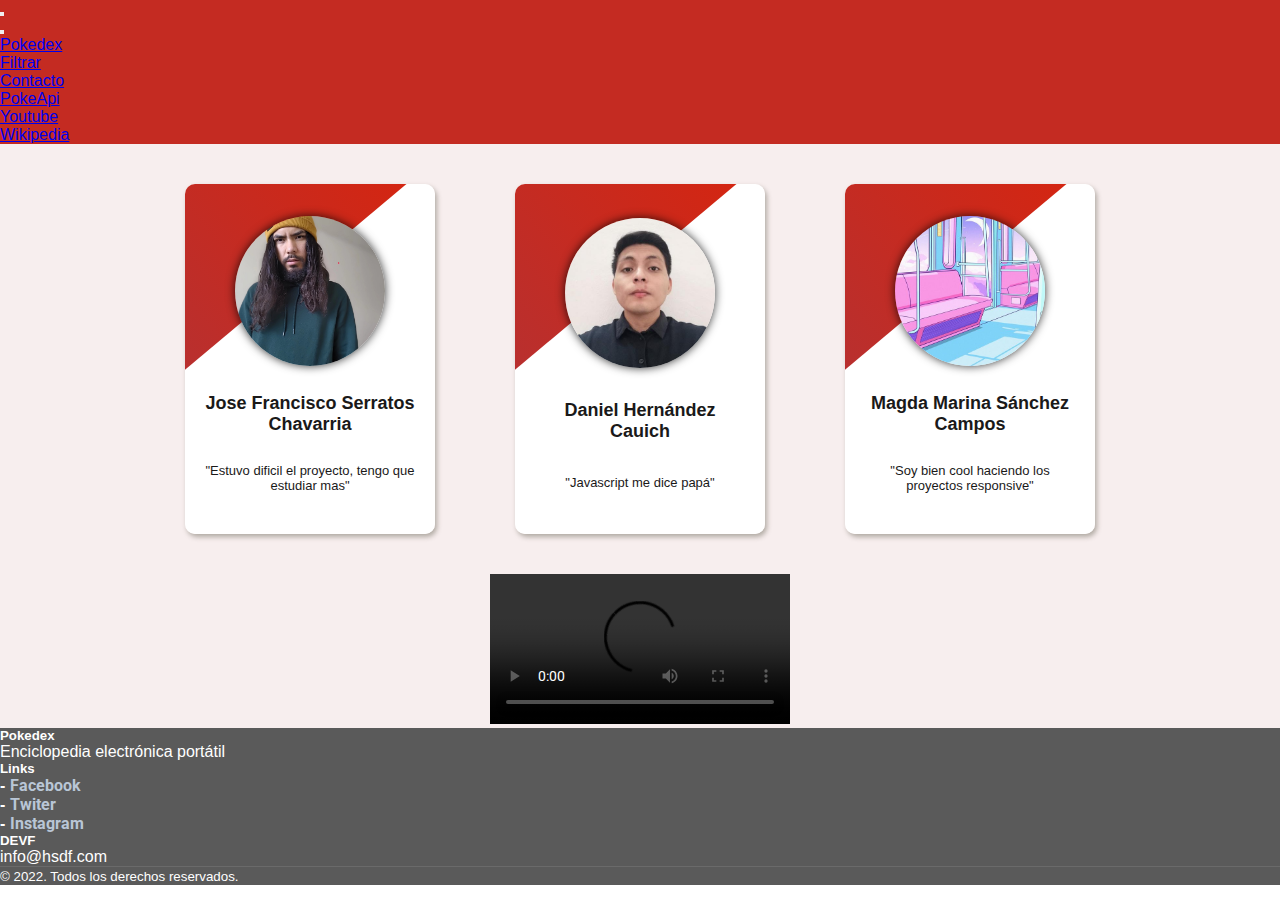
==== src/contacto.html @ 8a552ba2 "se agrego la pagina de contacto y assets" ====
<!DOCTYPE html>
<html lang="en">

<head>
    <meta charset="UTF-8">
    <meta http-equiv="X-UA-Compatible" content="IE=edge">
    <meta name="viewport" content="width=device-width, initial-scale=1.0">
    <title>Contacto</title>
    <link href="https://cdn.jsdelivr.net/npm/bootstrap@5.2.0/dist/css/bootstrap.min.css" rel="stylesheet"
        integrity="sha384-gH2yIJqKdNHPEq0n4Mqa/HGKIhSkIHeL5AyhkYV8i59U5AR6csBvApHHNl/vI1Bx" crossorigin="anonymous">
    <link rel="stylesheet" href="https://cdnjs.cloudflare.com/ajax/libs/font-awesome/6.2.0/css/all.min.css"
        integrity="sha512-xh6O/CkQoPOWDdYTDqeRdPCVd1SpvCA9XXcUnZS2FmJNp1coAFzvtCN9BmamE+4aHK8yyUHUSCcJHgXloTyT2A=="
        crossorigin="anonymous" referrerpolicy="no-referrer" />
    <link rel="stylesheet" href="https://cdn.jsdelivr.net/npm/bootstrap-icons@1.9.1/font/bootstrap-icons.css">
    <link rel="stylesheet" href="css/responsive.css">
    <link rel="stylesheet" href="css/contacto.css">
    <link rel="preconnect" href="https://fonts.googleapis.com">
    <link rel="preconnect" href="https://fonts.gstatic.com" crossorigin>
    <link href="https://fonts.googleapis.com/css2?family=Roboto:wght@100;700;900&display=swap" rel="stylesheet">
</head>

<body>
    <header class="d-flex">

        <nav class="navbar navbar-dark navbar-expand-lg pb-3 d-flex color">

            <div class="container-fluid d-flex flex-column">

                <div class="d-flex w-100 align-items-center">

                    <a class="navbar-brand" href="">
                        <img src="https://upload.wikimedia.org/wikipedia/commons/thumb/9/98/International_Pok%C3%A9mon_logo.svg/2560px-International_Pok%C3%A9mon_logo.svg.png"
                            alt="" class="breakpoint im" width="200px">
                    </a>

                    <button class="navbar-toggler btn p-1 ms-2" type="button" data-bs-toggle="offcanvas"
                        data-bs-target="#navbarOffcanvasLg" aria-controls="navbarOffcanvasLg">
                        <span class="navbar-toggler-icon"></span>
                    </button>

                </div>

                <!-- Offcanvas -->
                <div class="offcanvas offcanvas-end" tabindex="-1" id="navbarOffcanvasLg">

                    <div class="offcanvas-header">
                        <button type="button" class="btn-close btn-close-white" data-bs-dismiss="offcanvas"
                            aria-label="Close"></button>
                    </div>

                    <div class="offcanvas-body">
                        <ul class="navbar-nav justify-content-start d-flex flex-wrap flex-grow-1 pe-3">
                            <li class="nav-item">
                                <a href="index.html" class="nav-link">Pokedex</a>
                            </li>
                            <li class="nav-item">
                                <a href="search.html" target="_blank" class="nav-link">Filtrar</a>
                            </li>
                            <li class="nav-item">
                                <a href="contacto.html" target="_blank" class="nav-link">Contacto</a>
                            </li>
                            <li class="nav-item">
                                <a href="https://pokeapi.co/" target="_blank" class="nav-link">PokeApi</a>
                            </li>
                            <li class="nav-item">
                                <a href="https://www.youtube.com/c/pokemon" target="_blank" class="nav-link">Youtube</a>
                            </li>
                            <li class="nav-item">
                                <a href="https://es.wikipedia.org/wiki/Pok%C3%A9mon" target="_blank"
                                    class="nav-link">Wikipedia</a>
                            </li>
                        </ul>
                    </div>
                </div>
            </div>
        </nav>
    </header>

    <div class="tarjeta d-flex flex-column flex-lg-row">
        <div class="card">
            <div class="content">
                <span></span>
                <div class="img">
                    <img src="assets/pac.jpg" alt="">
                </div>
                <h4 class="fs-4">Jose Francisco Serratos Chavarria</h4>
                <p class="fs-6 fw-light fst-italic">"Estuvo dificil el proyecto, tengo que estudiar mas"</p>
            </div>
            <div class="links">
                <a href="https://www.facebook.com/packo.kannibal/"><i class="fa-brands fa-facebook-f"></i></a>
                <a href="https://github.com/JoseSerratos"><i class="fa-brands fa-github"></i></a>
            </div>
        </div>

        <div class="card">
            <div class="content">
                <span></span>
                <div class="img">
                    <img src="assets/dan.jfif" alt="">
                </div>
                <h4 class="fs-4">Daniel Hernández Cauich</h4>
                <p class="fs-6 fw-light fst-italic"> "Javascript me dice papá"</p>
            </div>
            <div class="links">
                <a href="https://www.facebook.com/profile.php?id=100074334654546"><i
                        class="fa-brands fa-facebook-f"></i></a>
                <a href="https://github.com/iamDaniHdz"><i class="fa-brands fa-github"></i></a>
                <a
                    href="https://www.linkedin.com/authwall?trk=bf&trkInfo=AQGNz-OO5LHlbQAAAYL3at0AfpdOdqHoJP4IUyvjxmHQ8wQxl0LYa6dKMEYP6AtMTogDI5l_sOpxG_b9GH6kkC4J5fTSeg4Y_b0wWimgaDsy48U2O83w4tuObyqAPHue08eGbEc=&original_referer=&sessionRedirect=https%3A%2F%2Fwww.linkedin.com%2Fin%2Fdaniel-hernandez-cauich"><i
                        class="fa-brands fa-linkedin"></i></a>
            </div>
        </div>

        <div class="card">
            <div class="content">
                <span></span>
                <div class="img">
                    <img src="assets/mar.jpg" alt="">
                </div>
                <h4 class="fs-4">Magda Marina Sánchez Campos</h4>
                <p class="fs-6 fw-light fst-italic">"Soy bien cool haciendo los proyectos responsive"</p>
            </div>
            <div class="links">
                <a href="https://www.facebook.com/profile.php?id=100011883210678"><i
                        class="fa-brands fa-facebook-f"></i></a>
                <a href="https://github.com/StellarDust7"><i class="fa-brands fa-github"></i></a>
                <a
                    href="https://www.linkedin.com/authwall?trk=bf&trkInfo=AQEOxCH2xjWM3wAAAYL3bFfodJ29J9Hv62pGlk3nNhFbz0HpHLPUjJ3_j5OroQwIQ3lCXy6SEK4aQEYl0_1HN1RlhTX6IOqf1nxqLrrH8KAFBtumkJFdWExN0nH1XXCV175fPEY=&original_referer=&sessionRedirect=https%3A%2F%2Fwww.linkedin.com%2Fin%2Fmarina-sanchez-4b875a133%2F"><i
                        class="fa-brands fa-linkedin"></i></a>
            </div>
        </div>
    </div>
    </div>

    <div class="mp4">
        <video controls class="vid">
            <source src="assets/intro.mp4" type="video/mp4">
        </video>
    </div>

    <footer>
        <div class="mt-2 pt-3 footer">
            <div class="container">
                <div class="row">
                    <div class="col-lg-5 col-xs-12 about">
                        <h5>Pokedex</h5>
                        <p class="pr-5 text-white-30">Enciclopedia electrónica portátil </p>
                        <p><a href="#"><i class="fa fa-facebook-square mr-1"></i></a><a href="#"><i
                                    class="fa fa-linkedin-square"></i></a></p>
                    </div>
                    <div class="col-lg-3 col-xs-12 links">
                        <h5 class="mt-lg-0 mt-sm-3">Links</h5>
                        <ul class="m-0 p-0">
                            <li>- <a href="#">Facebook</a></li>
                            <li>- <a href="#">Twiter</a></li>
                            <li>- <a href="#">Instagram</a></li>
                        </ul>
                    </div>
                    <div class="col-lg-4 col-xs-12 location">
                        <h5 class="mt-lg-0 mt-sm-4">DEVF</h5>
                        <p></p>
                        <p class="mb-0"><i class="fa fa-phone mr-3"></i></p>
                        <p><i class="fa fa-envelope-o mr-3"></i>info@hsdf.com</p>
                    </div>
                </div>
                <div class="row mt-3">
                    <div class="col copyright">
                        <p class=""><small class="text-white-30">© 2022. Todos los derechos reservados.</small></p>
                    </div>
                </div>
            </div>
        </div>
    </footer>

    <script src="https://cdn.jsdelivr.net/npm/bootstrap@5.2.0-beta1/dist/js/bootstrap.bundle.min.js"
        integrity="sha384-pprn3073KE6tl6bjs2QrFaJGz5/SUsLqktiwsUTF55Jfv3qYSDhgCecCxMW52nD2" crossorigin="anonymous">
    </script>
</body>

</html>
---- src/css/responsive.css ----
.breakpoint {
    max-width: 15%;
}

.offcanvas.offcanvas-end{
    width: 200px;
    background-color: #c42b22 !important;
}

@media only screen and (min-width: 400px) and (max-width: 699px) {
    breakpoint {
        width: 70% !important;
    }
}

@media (min-width: 760px) {
    breakpoint {
        max-width: 24%;
    }
}

.breakpoint-search {
    max-width: 100%;
}

@media only screen and (min-width: 700px) and (max-width: 1024px) {
    .for {
        width: 150px;
        height: 100px;
        display: flex;
        flex-direction: column;
    }

    .b-ser {
        width: 200px !important;
        height: 360px !important;
    }

    .bim {
        margin-top: 25px !important;
    }

    .b-b {
        max-height: 18px !important;
    }

    .b-div {
        max-width: 100%;
        height: 200px !important;
    }

    .b-in {
        height: 50px;
        font-size: 12px;
    }

    .b-bo {
        margin-top: 10px;
    }

    .b-ty {
        height: 360px !important;
    }

    .b-card {
        width: 130px !important;
        font-size: 12px;
        margin-inline: 1% !important;
    }

    .b-st {
        /* width: 150px !important; */
        height: 360px !important;
        font-size: 12px;
    }

    .b-info {
        font-size: 12px;
    }

    .b-datapk {
        height: 90px !important;
    }
    
    .ms-2{
        margin-left: 0 !important;
    }

    .poke-types,
    .abilities-card,
    .weight-card {
        font-size: 10px;
    }
}


@media only screen and (min-width: 400px) and (max-width: 699px) {
    .b-sec {
        display: flex;
        flex-direction: column;
        justify-items: center;
        align-content: center;
        align-items: center;

    }

    .for {
        width: 120px;
        height: 80px;
        display: flex;
        flex-direction: column;
    }

    .b-ser {
        width: 220px !important;
        height: 350px !important;
        margin-bottom: 20px;
    }

    .bim {
        margin-top: 25px !important;
    }

    .b-b {
        max-height: 18px !important;
    }

    .b-div {
        max-width: 100%;
        height: 210px !important;
    }

    .b-in {
        height: 50px;
        font-size: 12px;
    }

    .b-bo {
        margin-top: 10px;
    }

    .b-ty {
        height: 220px !important;
    }

    .b-card {
        width: 220px !important;
        font-size: 12px;
        margin-inline: 1% !important;
    }

    .b-st {
        margin-top: 150px !important;
        width: 220px !important;
        height: 320px !important;
        font-size: 12px !important;
    }

    .b-info {
        font-size: 12px !important;
    }

    .b-datapk {
        height: 90px !important;
    }

    .ms-2{
        margin-left: 0 !important;
    }

    .poke-types,
    .abilities-card,
    .weight-card {
        font-size: 10px;
    }
}

@media only screen and (min-width: 200px) and (max-width: 399px) {
    .b-sec {
        display: flex;
        flex-direction: column;
        justify-items: center;
        align-content: center;
        align-items: center;

    }

    .for {
        width: 120px;
        height: 80px;
        display: flex;
        flex-direction: column;
    }

    .b-ser {
        width: 190px !important;
        height: 350px !important;
        margin-bottom: 20px;
    }

    .bim {
        margin-top: 25px !important;
    }

    .b-b {
        max-height: 18px !important;
    }

    .b-div {
        max-width: 100%;
        height: 210px !important;
    }

    .b-in {
        height: 50px;
        font-size: 12px;
    }

    .b-bo {
        margin-top: 10px;
    }

    .b-ty {
        height: 220px !important;
    }

    .b-card {
        width: 190px !important;
        font-size: 12px;
        margin-inline: 1% !important;
    }

    .b-st {
        margin-top: 150px !important;
        width: 190px !important;
        height: 320px !important;
        font-size: 12px !important;
    }

    .b-info {
        font-size: 12px !important;
    }

    .b-datapk {
        height: 90px !important;
    }

    .b-nof {
        font-size: 12px;

    }

    .b-nof2 {
        font-size: 12px;
        margin-bottom: 20px;
    }

    .ms-2{
        margin-left: 0 !important;
    }

    .poke-types,
    .abilities-card,
    .weight-card {
        font-size: 10px;
    }
}

/* HEADER */

.im {
    display: block;
    margin: 0px auto;
    width: 100%;
    height: auto;
}

.color {
    background-color: #c42b22 !important;
}

/* FOOTER */
.footer {

    background: #5a5a5a;
    color: white;
}

.links ul {
    font-family: "Roboto";
    font-weight: 700;
    list-style-type: none;
}

.links li a {
    font-family: "Roboto";
    color: white;
    transition: color .2s;
    text-decoration: none;
    color: #b9c6d6;
}

.about i {
    font-size: 14px;
}

.about a {
    font-family: "Roboto";
    color: white;
    transition: color .2s;
}

.location i {
    font-size: 14px;
    font-family: "Roboto";
}

.copyright p {
    border-top: 1px solid rgba(255, 255, 255, .1);
}
---- src/css/contacto.css ----
* {
    margin: 0;
    padding: 0;
    box-sizing: border-box;
    font-family: sans-serif;
}



.tarjeta {
    display: flex;
    align-items: center;
    justify-content: center;
    /* min-height: 100vh; */
    background-color: #f7eeeefe;
}

.mp4 {
    background-color: #f7eeeefe;
    text-align: center;
}


.logo {
    display: flex;
}

.logo img {
    height: 100px;

}




.card {
    position: relative;
    width: 250px;
    height: 350px;
    border-radius: 10px;
    box-shadow: 2px 3px 5px rgba(73, 69, 52, 0.4);
    margin: 40px;

}


.card .content {
    position: relative;
    z-index: 100;
    width: 100%;
    height: 100%;
    border-radius: 10px;
    display: flex;
    flex-direction: column;
    overflow: hidden;
    text-align: center;
    padding: 20px;
    background-color: white;
    justify-content: space-around;
}


.card .content .img img {
    position: relative;
    width: 150px;
    height: 150px;
    border-radius: 70%;
    object-fit: cover;
    box-shadow: 0 0 10px rgba(0, 0, 0, 0.8);
}


.card .content span {
    position: absolute;
    width: 350px;
    height: 150px;
    background: linear-gradient(to right, rgb(183, 48, 48), #d8240d);
    transform: rotate(-40deg);
    top: -50px;
    left: -100px;

}



.card .content h4 {
    font-size: 18px;
    color: #1a1919;
    margin-bottom: 5px;
}


.card .content p {
    font-size: 13px;
    color: #1a1919;
    margin-bottom: 10px;
}



.card .links {
    position: absolute;
    z-index: 90;
    width: 50px;
    display: flex;
    flex-direction: column;
    gap: 20px;
    background: rgba(255, 255, 255, 0.5);
    box-shadow: 2px 3px 5px rgba(73, 69, 52, 0.4);
    padding: 20px;
    align-items: center;
    right: 10px;
    top: 15px;
    transition: .5s;
}

.card:hover .links {
    right: -50px;
    border-radius: 0 10px 10px 0;
}

.card .links a {
    font-size: 20px;
    color: #646069
}

.card .links a:nth-child(1):hover {
    color: #0158ca;
}

.card .links a:nth-child(2):hover {
    color: #981ae2;
}

.card .links a:nth-child(3):hover {
    color: #0158ca;
}

.posicion {
    margin-top: 35px;
    margin-left: 135px;
    text-decoration: none;
    color: white;
}

.posicion2 {
    margin-top: 35px;
    margin-left: 185px;
    text-decoration: none;
    color: white;
}

.posicion3 {
    margin-top: 35px;
    margin-left: 305px;
    text-decoration: none;
    color: white;
}

.posicion4 {
    margin-top: 35px;
    margin-left: 365px;
    text-decoration: none;
    color: white;
}
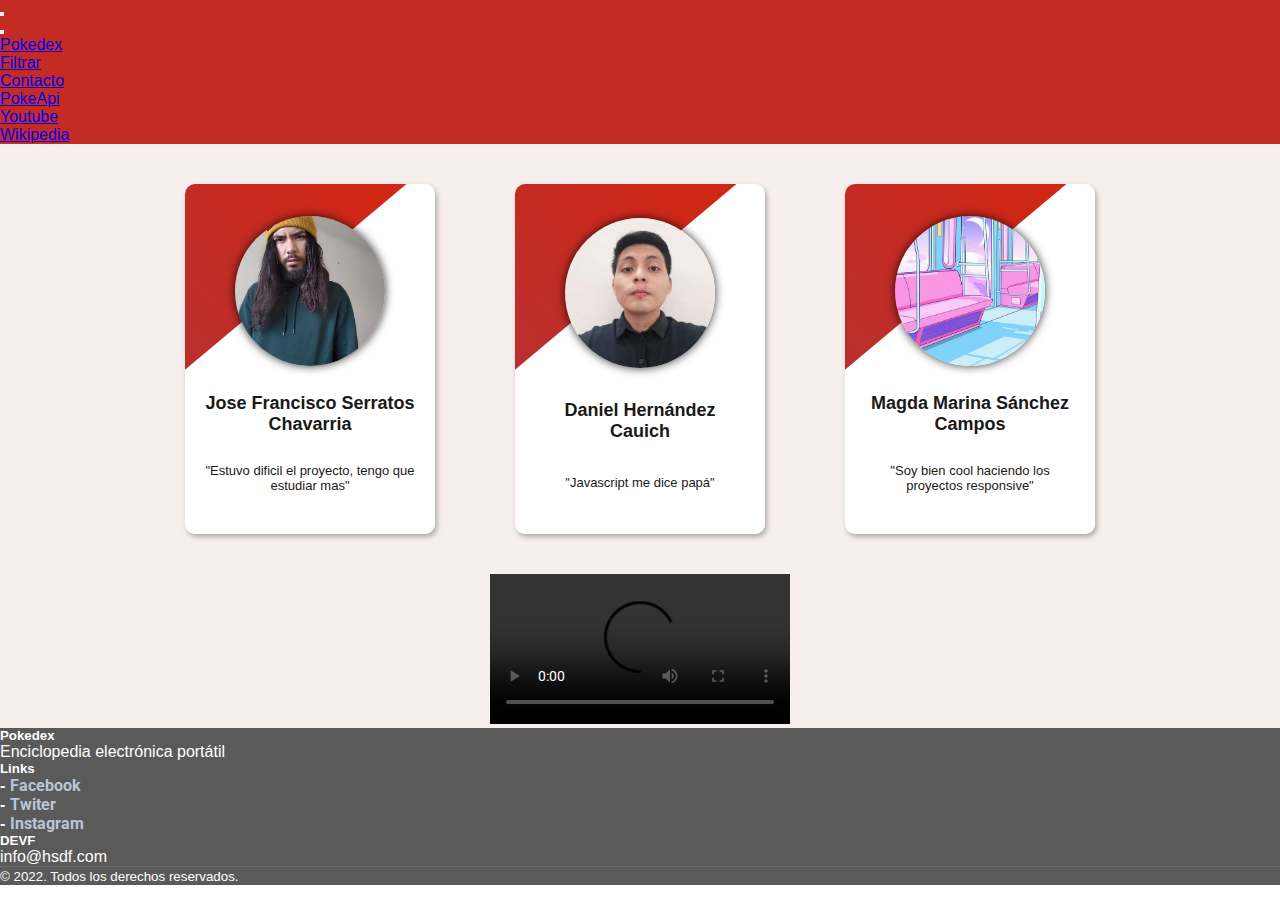
==== commit 39b2f0f4: "update video" ====
--- a/src/contacto.html
+++ b/src/contacto.html
@@ -133,7 +133,7 @@
     </div>
 
     <div class="mp4">
-        <video controls class="vid">
+        <video controls class="vid w-50">
             <source src="assets/intro.mp4" type="video/mp4">
         </video>
     </div>
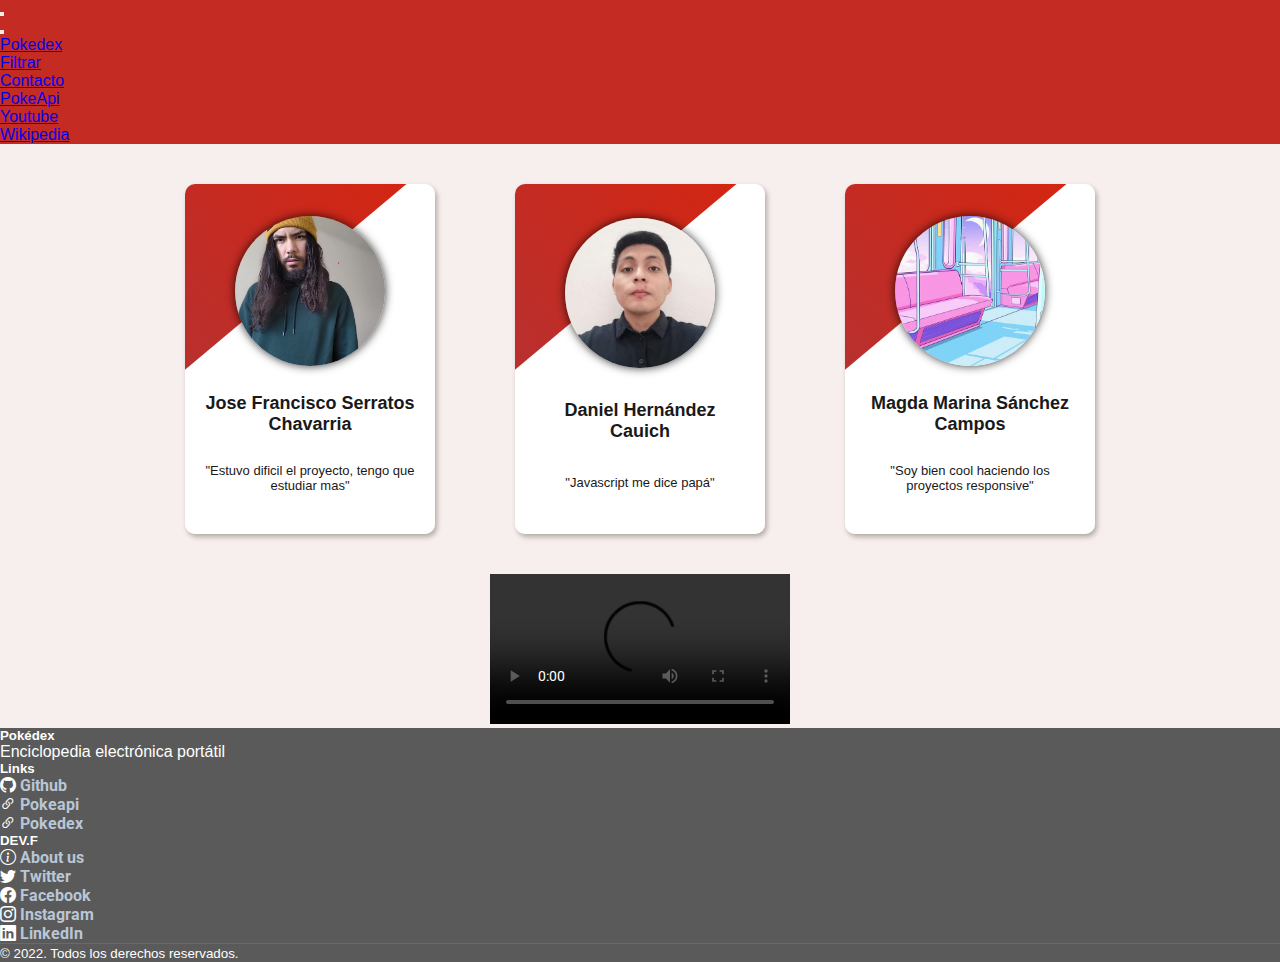
==== commit aec0f8b1: "se actualizo el header y el footer" ====
--- a/src/contacto.html
+++ b/src/contacto.html
@@ -54,10 +54,10 @@
                                 <a href="index.html" class="nav-link">Pokedex</a>
                             </li>
                             <li class="nav-item">
-                                <a href="search.html" target="_blank" class="nav-link">Filtrar</a>
+                                <a href="search.html" class="nav-link">Filtrar</a>
                             </li>
                             <li class="nav-item">
-                                <a href="contacto.html" target="_blank" class="nav-link">Contacto</a>
+                                <a href="contacto.html" class="nav-link">Contacto</a>
                             </li>
                             <li class="nav-item">
                                 <a href="https://pokeapi.co/" target="_blank" class="nav-link">PokeApi</a>
@@ -143,24 +143,26 @@
             <div class="container">
                 <div class="row">
                     <div class="col-lg-5 col-xs-12 about">
-                        <h5>Pokedex</h5>
+                        <h5>Pokédex</h5>
                         <p class="pr-5 text-white-30">Enciclopedia electrónica portátil </p>
-                        <p><a href="#"><i class="fa fa-facebook-square mr-1"></i></a><a href="#"><i
-                                    class="fa fa-linkedin-square"></i></a></p>
                     </div>
                     <div class="col-lg-3 col-xs-12 links">
                         <h5 class="mt-lg-0 mt-sm-3">Links</h5>
                         <ul class="m-0 p-0">
-                            <li>- <a href="#">Facebook</a></li>
-                            <li>- <a href="#">Twiter</a></li>
-                            <li>- <a href="#">Instagram</a></li>
+                            <li><i class="bi bi-github"></i> <a href="https://github.com/iamDaniHdz/DEVF-JS-Avanzado-Pokedex/tree/master" target="_blank">Github</a></li>
+                            <li><i class="bi bi-link-45deg"></i> <a href="https://pokeapi.co/" target="_blank">Pokeapi</a></li>
+                            <li><i class="bi bi-link-45deg"></i> <a href="https://www.pokemon.com/el/pokedex/" target="_blank">Pokedex</a></li>
                         </ul>
                     </div>
-                    <div class="col-lg-4 col-xs-12 location">
-                        <h5 class="mt-lg-0 mt-sm-4">DEVF</h5>
-                        <p></p>
-                        <p class="mb-0"><i class="fa fa-phone mr-3"></i></p>
-                        <p><i class="fa fa-envelope-o mr-3"></i>info@hsdf.com</p>
+                    <div class="col-lg-4 col-xs-12 links">
+                        <h5 class="mt-lg-0 mt-sm-3">DEV.F</h5>
+                        <ul class="m-0 p-0">
+                            <li><i class="bi bi-info-circle"></i> <a href="https://www.devf.la/" target="_blank">About us</a></li>
+                            <li><i class="bi bi-twitter"></i> <a href="https://twitter.com/devflatam" target="_blank">Twitter</a></li>
+                            <li><i class="bi bi-facebook"></i> <a href="https://www.facebook.com/devfla" target="_blank">Facebook</a></li>
+                            <li><i class="bi bi-instagram"></i> <a href="https://www.instagram.com/devfla/" target="_blank">Instagram</a></li>
+                            <li><i class="bi bi-linkedin"></i> <a href="https://www.linkedin.com/school/devf/" target="_blank">LinkedIn</a></li>
+                        </ul>
                     </div>
                 </div>
                 <div class="row mt-3">
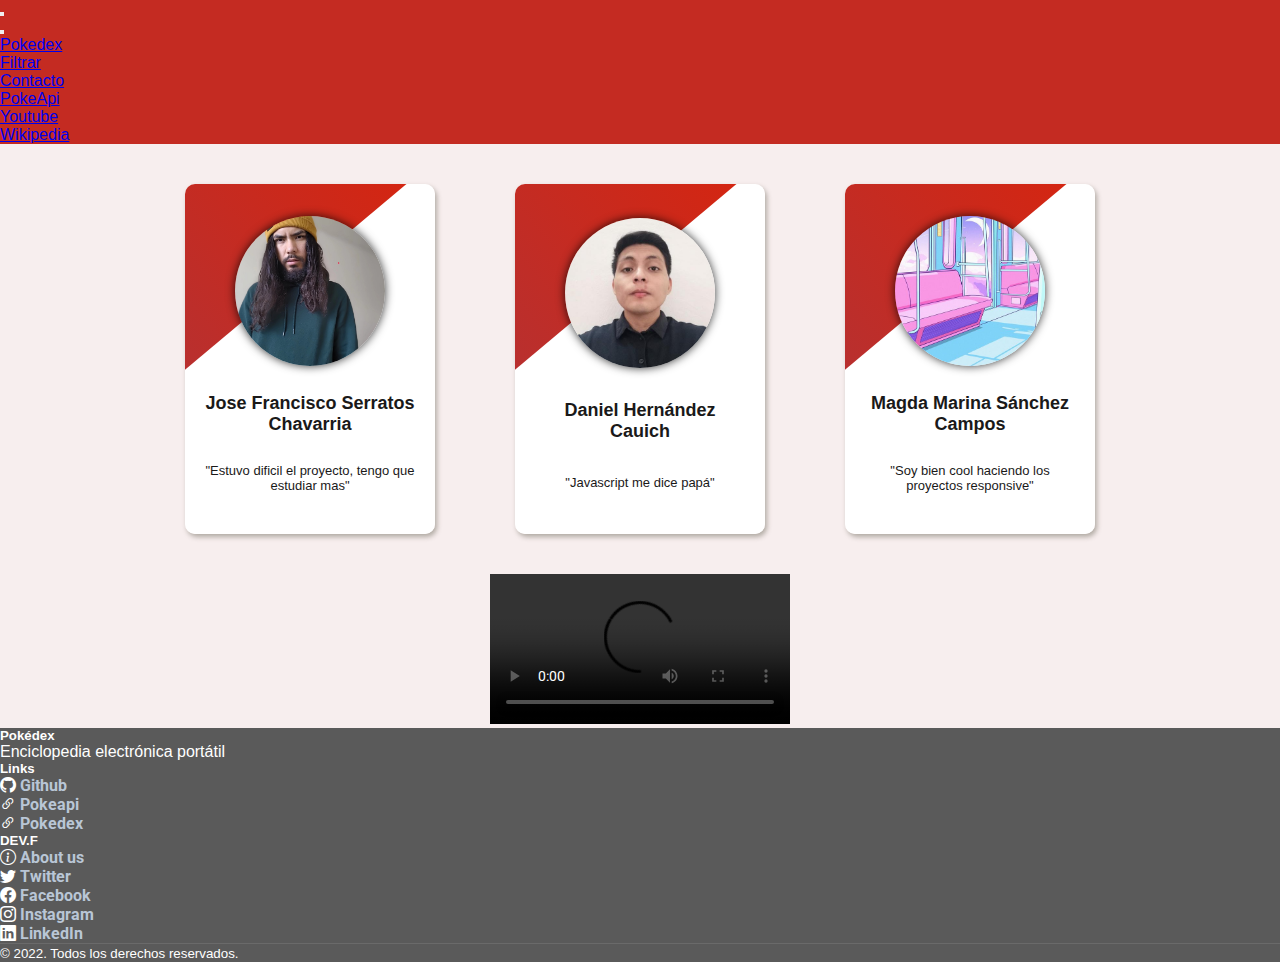
==== commit 1c0e1feb: "se agrego lazy-loading" ====
--- a/src/contacto.html
+++ b/src/contacto.html
@@ -29,7 +29,7 @@
                 <div class="d-flex w-100 align-items-center">
 
                     <a class="navbar-brand" href="">
-                        <img src="https://upload.wikimedia.org/wikipedia/commons/thumb/9/98/International_Pok%C3%A9mon_logo.svg/2560px-International_Pok%C3%A9mon_logo.svg.png"
+                        <img loading="lazy" src="https://upload.wikimedia.org/wikipedia/commons/thumb/9/98/International_Pok%C3%A9mon_logo.svg/2560px-International_Pok%C3%A9mon_logo.svg.png"
                             alt="" class="breakpoint im" width="200px">
                     </a>
 
@@ -81,7 +81,7 @@
             <div class="content">
                 <span></span>
                 <div class="img">
-                    <img src="assets/pac.jpg" alt="">
+                    <img loading="lazy" src="assets/pac.jpg" alt="">
                 </div>
                 <h4 class="fs-4">Jose Francisco Serratos Chavarria</h4>
                 <p class="fs-6 fw-light fst-italic">"Estuvo dificil el proyecto, tengo que estudiar mas"</p>
@@ -96,7 +96,7 @@
             <div class="content">
                 <span></span>
                 <div class="img">
-                    <img src="assets/dan.jfif" alt="">
+                    <img loading="lazy" src="assets/dan.jfif" alt="">
                 </div>
                 <h4 class="fs-4">Daniel Hernández Cauich</h4>
                 <p class="fs-6 fw-light fst-italic"> "Javascript me dice papá"</p>
@@ -115,7 +115,7 @@
             <div class="content">
                 <span></span>
                 <div class="img">
-                    <img src="assets/mar.jpg" alt="">
+                    <img loading="lazy" src="assets/mar.jpg" alt="">
                 </div>
                 <h4 class="fs-4">Magda Marina Sánchez Campos</h4>
                 <p class="fs-6 fw-light fst-italic">"Soy bien cool haciendo los proyectos responsive"</p>
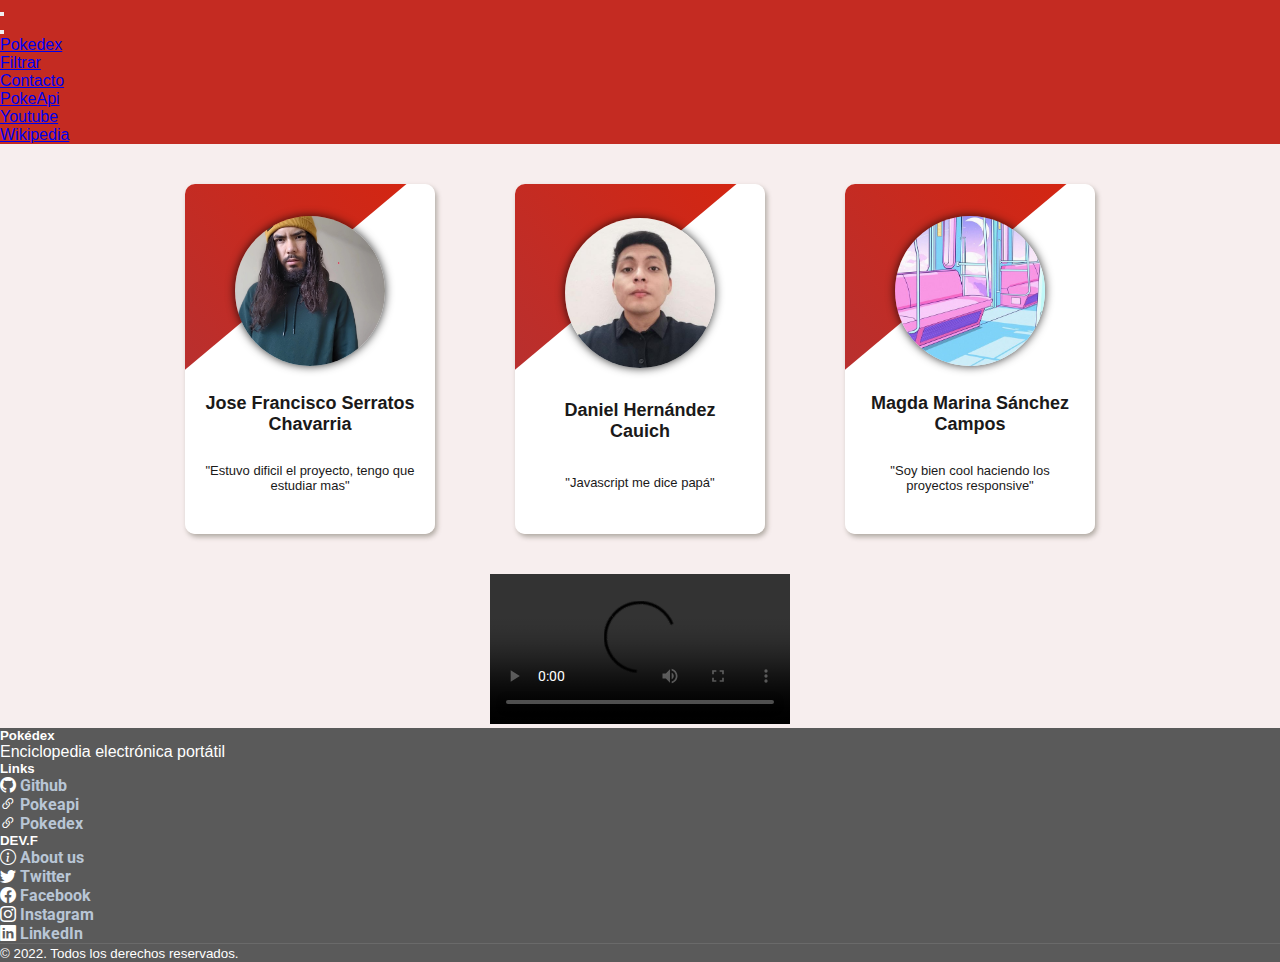
==== commit fc41270c: "update url de contactos" ====
--- a/src/contacto.html
+++ b/src/contacto.html
@@ -87,8 +87,8 @@
                 <p class="fs-6 fw-light fst-italic">"Estuvo dificil el proyecto, tengo que estudiar mas"</p>
             </div>
             <div class="links">
-                <a href="https://www.facebook.com/packo.kannibal/"><i class="fa-brands fa-facebook-f"></i></a>
-                <a href="https://github.com/JoseSerratos"><i class="fa-brands fa-github"></i></a>
+                <a href="https://www.facebook.com/packo.kannibal/" target="_blank"><i class="fa-brands fa-facebook-f"></i></a>
+                <a href="https://github.com/JoseSerratos" target="_blank"><i class="fa-brands fa-github"></i></a>
             </div>
         </div>
 
@@ -102,12 +102,12 @@
                 <p class="fs-6 fw-light fst-italic"> "Javascript me dice papá"</p>
             </div>
             <div class="links">
-                <a href="https://www.facebook.com/profile.php?id=100074334654546"><i
+                <a href="https://www.facebook.com/profile.php?id=100074334654546" target="_blank"><i
                         class="fa-brands fa-facebook-f"></i></a>
-                <a href="https://github.com/iamDaniHdz"><i class="fa-brands fa-github"></i></a>
+                <a href="https://github.com/iamDaniHdz" target="_blank"><i class="fa-brands fa-github"></i></a>
                 <a
                     href="https://www.linkedin.com/authwall?trk=bf&trkInfo=AQGNz-OO5LHlbQAAAYL3at0AfpdOdqHoJP4IUyvjxmHQ8wQxl0LYa6dKMEYP6AtMTogDI5l_sOpxG_b9GH6kkC4J5fTSeg4Y_b0wWimgaDsy48U2O83w4tuObyqAPHue08eGbEc=&original_referer=&sessionRedirect=https%3A%2F%2Fwww.linkedin.com%2Fin%2Fdaniel-hernandez-cauich"><i
-                        class="fa-brands fa-linkedin"></i></a>
+                        class="fa-brands fa-linkedin" target="_blank"></i></a>
             </div>
         </div>
 
@@ -121,12 +121,10 @@
                 <p class="fs-6 fw-light fst-italic">"Soy bien cool haciendo los proyectos responsive"</p>
             </div>
             <div class="links">
-                <a href="https://www.facebook.com/profile.php?id=100011883210678"><i
+                <a href="https://www.facebook.com/profile.php?id=100011883210678" target="_blank"><i
                         class="fa-brands fa-facebook-f"></i></a>
-                <a href="https://github.com/StellarDust7"><i class="fa-brands fa-github"></i></a>
-                <a
-                    href="https://www.linkedin.com/authwall?trk=bf&trkInfo=AQEOxCH2xjWM3wAAAYL3bFfodJ29J9Hv62pGlk3nNhFbz0HpHLPUjJ3_j5OroQwIQ3lCXy6SEK4aQEYl0_1HN1RlhTX6IOqf1nxqLrrH8KAFBtumkJFdWExN0nH1XXCV175fPEY=&original_referer=&sessionRedirect=https%3A%2F%2Fwww.linkedin.com%2Fin%2Fmarina-sanchez-4b875a133%2F"><i
-                        class="fa-brands fa-linkedin"></i></a>
+                <a href="https://github.com/StellarDust7" target="_blank"><i class="fa-brands fa-github"></i></a>
+                <a href="https://www.linkedin.com/in/marina-sanchez-4b875a133" target="_blank"><i class="fa-brands fa-linkedin"></i></a>
             </div>
         </div>
     </div>
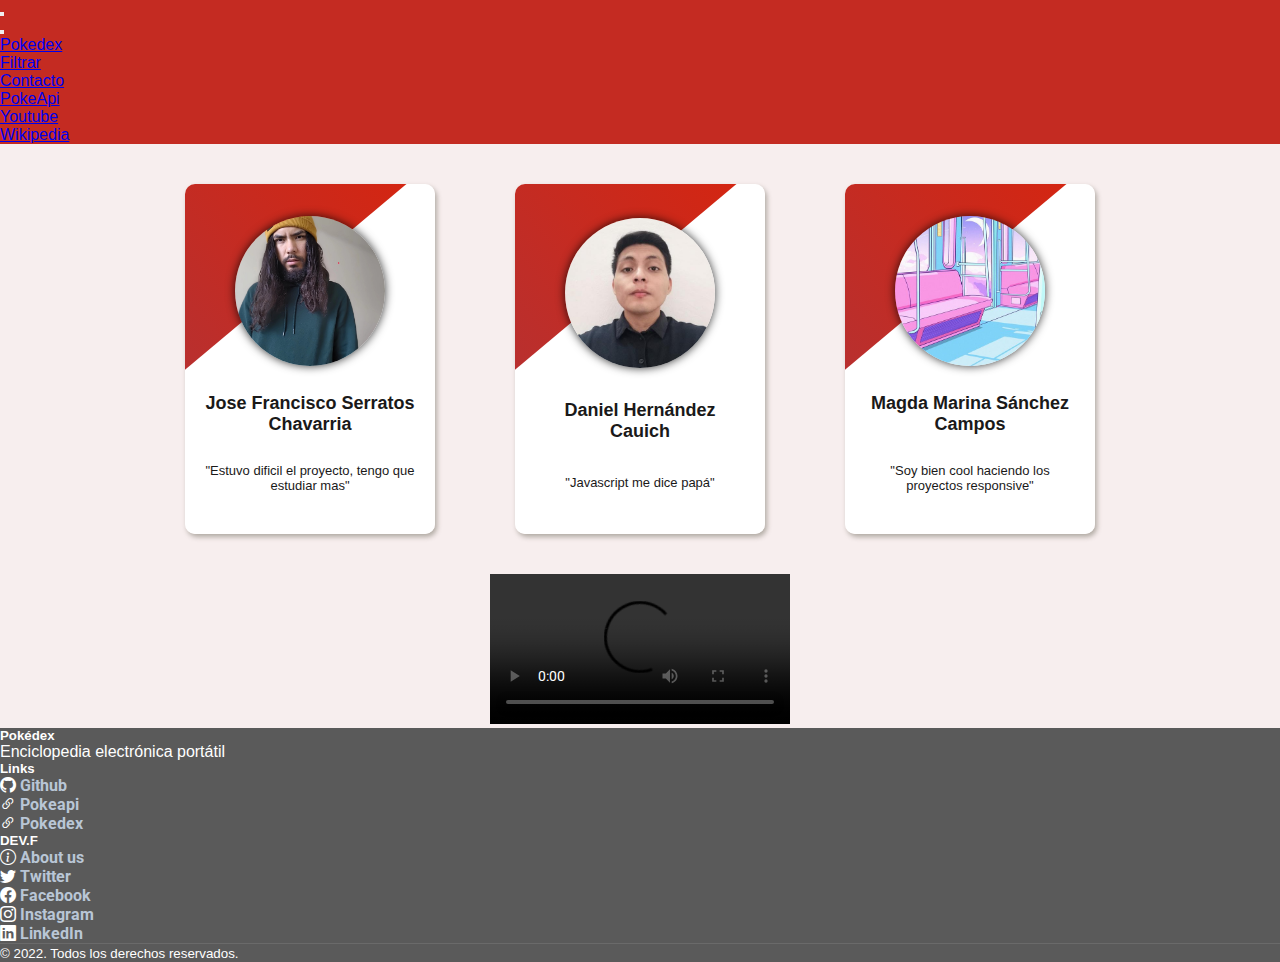
==== commit b31a257b: "update shortcut icon" ====
--- a/src/contacto.html
+++ b/src/contacto.html
@@ -5,6 +5,7 @@
     <meta charset="UTF-8">
     <meta http-equiv="X-UA-Compatible" content="IE=edge">
     <meta name="viewport" content="width=device-width, initial-scale=1.0">
+    <link rel="shortcut icon" href="https://upload.wikimedia.org/wikipedia/commons/thumb/5/51/Pokebola-pokeball-png-0.png/769px-Pokebola-pokeball-png-0.png" type="image/x-icon">
     <title>Contacto</title>
     <link href="https://cdn.jsdelivr.net/npm/bootstrap@5.2.0/dist/css/bootstrap.min.css" rel="stylesheet"
         integrity="sha384-gH2yIJqKdNHPEq0n4Mqa/HGKIhSkIHeL5AyhkYV8i59U5AR6csBvApHHNl/vI1Bx" crossorigin="anonymous">
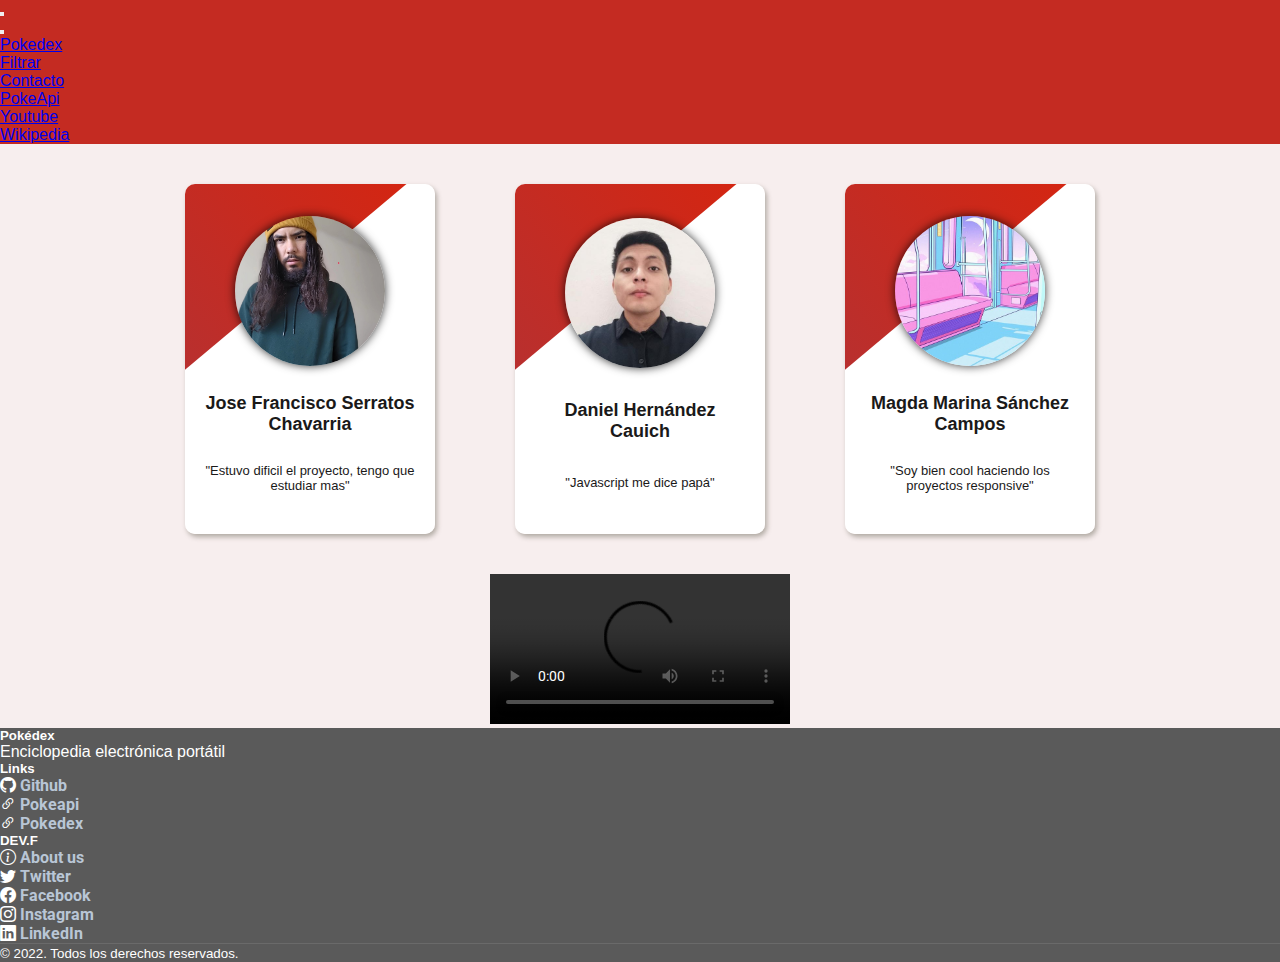
==== commit 2741c678: "limpieza de codigo - html" ====
--- a/src/contacto.html
+++ b/src/contacto.html
@@ -5,7 +5,9 @@
     <meta charset="UTF-8">
     <meta http-equiv="X-UA-Compatible" content="IE=edge">
     <meta name="viewport" content="width=device-width, initial-scale=1.0">
-    <link rel="shortcut icon" href="https://upload.wikimedia.org/wikipedia/commons/thumb/5/51/Pokebola-pokeball-png-0.png/769px-Pokebola-pokeball-png-0.png" type="image/x-icon">
+    <link rel="shortcut icon"
+        href="https://upload.wikimedia.org/wikipedia/commons/thumb/5/51/Pokebola-pokeball-png-0.png/769px-Pokebola-pokeball-png-0.png"
+        type="image/x-icon">
     <title>Contacto</title>
     <link href="https://cdn.jsdelivr.net/npm/bootstrap@5.2.0/dist/css/bootstrap.min.css" rel="stylesheet"
         integrity="sha384-gH2yIJqKdNHPEq0n4Mqa/HGKIhSkIHeL5AyhkYV8i59U5AR6csBvApHHNl/vI1Bx" crossorigin="anonymous">
@@ -21,16 +23,16 @@
 </head>
 
 <body>
+
+    <!-- HEADER -->
     <header class="d-flex">
-
         <nav class="navbar navbar-dark navbar-expand-lg pb-3 d-flex color">
-
             <div class="container-fluid d-flex flex-column">
-
                 <div class="d-flex w-100 align-items-center">
 
                     <a class="navbar-brand" href="">
-                        <img loading="lazy" src="https://upload.wikimedia.org/wikipedia/commons/thumb/9/98/International_Pok%C3%A9mon_logo.svg/2560px-International_Pok%C3%A9mon_logo.svg.png"
+                        <img loading="lazy"
+                            src="https://upload.wikimedia.org/wikipedia/commons/thumb/9/98/International_Pok%C3%A9mon_logo.svg/2560px-International_Pok%C3%A9mon_logo.svg.png"
                             alt="" class="breakpoint im" width="200px">
                     </a>
 
@@ -77,7 +79,9 @@
         </nav>
     </header>
 
+    <!-- CONTENIDO -->
     <div class="tarjeta d-flex flex-column flex-lg-row">
+        <!-- CARD 1 -->
         <div class="card">
             <div class="content">
                 <span></span>
@@ -88,11 +92,13 @@
                 <p class="fs-6 fw-light fst-italic">"Estuvo dificil el proyecto, tengo que estudiar mas"</p>
             </div>
             <div class="links">
-                <a href="https://www.facebook.com/packo.kannibal/" target="_blank"><i class="fa-brands fa-facebook-f"></i></a>
+                <a href="https://www.facebook.com/packo.kannibal/" target="_blank"><i
+                        class="fa-brands fa-facebook-f"></i></a>
                 <a href="https://github.com/JoseSerratos" target="_blank"><i class="fa-brands fa-github"></i></a>
             </div>
         </div>
 
+        <!-- CARD 2 -->
         <div class="card">
             <div class="content">
                 <span></span>
@@ -112,6 +118,7 @@
             </div>
         </div>
 
+        <!-- CARD 3 -->
         <div class="card">
             <div class="content">
                 <span></span>
@@ -125,18 +132,21 @@
                 <a href="https://www.facebook.com/profile.php?id=100011883210678" target="_blank"><i
                         class="fa-brands fa-facebook-f"></i></a>
                 <a href="https://github.com/StellarDust7" target="_blank"><i class="fa-brands fa-github"></i></a>
-                <a href="https://www.linkedin.com/in/marina-sanchez-4b875a133" target="_blank"><i class="fa-brands fa-linkedin"></i></a>
+                <a href="https://www.linkedin.com/in/marina-sanchez-4b875a133" target="_blank"><i
+                        class="fa-brands fa-linkedin"></i></a>
             </div>
         </div>
     </div>
     </div>
 
+    <!-- VIDEO -->
     <div class="mp4">
         <video controls class="vid w-50">
             <source src="assets/intro.mp4" type="video/mp4">
         </video>
     </div>
 
+    <!-- FOOTER -->
     <footer>
         <div class="mt-2 pt-3 footer">
             <div class="container">
@@ -148,19 +158,28 @@
                     <div class="col-lg-3 col-xs-12 links">
                         <h5 class="mt-lg-0 mt-sm-3">Links</h5>
                         <ul class="m-0 p-0">
-                            <li><i class="bi bi-github"></i> <a href="https://github.com/iamDaniHdz/DEVF-JS-Avanzado-Pokedex/tree/master" target="_blank">Github</a></li>
-                            <li><i class="bi bi-link-45deg"></i> <a href="https://pokeapi.co/" target="_blank">Pokeapi</a></li>
-                            <li><i class="bi bi-link-45deg"></i> <a href="https://www.pokemon.com/el/pokedex/" target="_blank">Pokedex</a></li>
+                            <li><i class="bi bi-github"></i> <a
+                                    href="https://github.com/iamDaniHdz/DEVF-JS-Avanzado-Pokedex/tree/master"
+                                    target="_blank">Github</a></li>
+                            <li><i class="bi bi-link-45deg"></i> <a href="https://pokeapi.co/"
+                                    target="_blank">Pokeapi</a></li>
+                            <li><i class="bi bi-link-45deg"></i> <a href="https://www.pokemon.com/el/pokedex/"
+                                    target="_blank">Pokedex</a></li>
                         </ul>
                     </div>
                     <div class="col-lg-4 col-xs-12 links">
                         <h5 class="mt-lg-0 mt-sm-3">DEV.F</h5>
                         <ul class="m-0 p-0">
-                            <li><i class="bi bi-info-circle"></i> <a href="https://www.devf.la/" target="_blank">About us</a></li>
-                            <li><i class="bi bi-twitter"></i> <a href="https://twitter.com/devflatam" target="_blank">Twitter</a></li>
-                            <li><i class="bi bi-facebook"></i> <a href="https://www.facebook.com/devfla" target="_blank">Facebook</a></li>
-                            <li><i class="bi bi-instagram"></i> <a href="https://www.instagram.com/devfla/" target="_blank">Instagram</a></li>
-                            <li><i class="bi bi-linkedin"></i> <a href="https://www.linkedin.com/school/devf/" target="_blank">LinkedIn</a></li>
+                            <li><i class="bi bi-info-circle"></i> <a href="https://www.devf.la/" target="_blank">About
+                                    us</a></li>
+                            <li><i class="bi bi-twitter"></i> <a href="https://twitter.com/devflatam"
+                                    target="_blank">Twitter</a></li>
+                            <li><i class="bi bi-facebook"></i> <a href="https://www.facebook.com/devfla"
+                                    target="_blank">Facebook</a></li>
+                            <li><i class="bi bi-instagram"></i> <a href="https://www.instagram.com/devfla/"
+                                    target="_blank">Instagram</a></li>
+                            <li><i class="bi bi-linkedin"></i> <a href="https://www.linkedin.com/school/devf/"
+                                    target="_blank">LinkedIn</a></li>
                         </ul>
                     </div>
                 </div>
--- a/src/css/responsive.css
+++ b/src/css/responsive.css
@@ -2,7 +2,7 @@
     max-width: 15%;
 }
 
-.offcanvas.offcanvas-end{
+.offcanvas.offcanvas-end {
     width: 200px;
     background-color: #c42b22 !important;
 }
@@ -81,8 +81,8 @@
     .b-datapk {
         height: 90px !important;
     }
-    
-    .ms-2{
+
+    .ms-2 {
         margin-left: 0 !important;
     }
 
@@ -92,7 +92,6 @@
         font-size: 10px;
     }
 }
-
 
 @media only screen and (min-width: 400px) and (max-width: 699px) {
     .b-sec {
@@ -164,7 +163,7 @@
         height: 90px !important;
     }
 
-    .ms-2{
+    .ms-2 {
         margin-left: 0 !important;
     }
 
@@ -255,7 +254,7 @@
         margin-bottom: 20px;
     }
 
-    .ms-2{
+    .ms-2 {
         margin-left: 0 !important;
     }
 
--- a/src/css/contacto.css
+++ b/src/css/contacto.css
@@ -5,13 +5,10 @@
     font-family: sans-serif;
 }
 
-
-
 .tarjeta {
     display: flex;
     align-items: center;
     justify-content: center;
-    /* min-height: 100vh; */
     background-color: #f7eeeefe;
 }
 
@@ -19,7 +16,6 @@
     background-color: #f7eeeefe;
     text-align: center;
 }
-
 
 .logo {
     display: flex;
@@ -30,9 +26,6 @@
 
 }
 
-
-
-
 .card {
     position: relative;
     width: 250px;
@@ -42,7 +35,6 @@
     margin: 40px;
 
 }
-
 
 .card .content {
     position: relative;
@@ -59,7 +51,6 @@
     justify-content: space-around;
 }
 
-
 .card .content .img img {
     position: relative;
     width: 150px;
@@ -68,7 +59,6 @@
     object-fit: cover;
     box-shadow: 0 0 10px rgba(0, 0, 0, 0.8);
 }
-
 
 .card .content span {
     position: absolute;
@@ -81,22 +71,17 @@
 
 }
 
-
-
 .card .content h4 {
     font-size: 18px;
     color: #1a1919;
     margin-bottom: 5px;
 }
 
-
 .card .content p {
     font-size: 13px;
     color: #1a1919;
     margin-bottom: 10px;
 }
-
-
 
 .card .links {
     position: absolute;
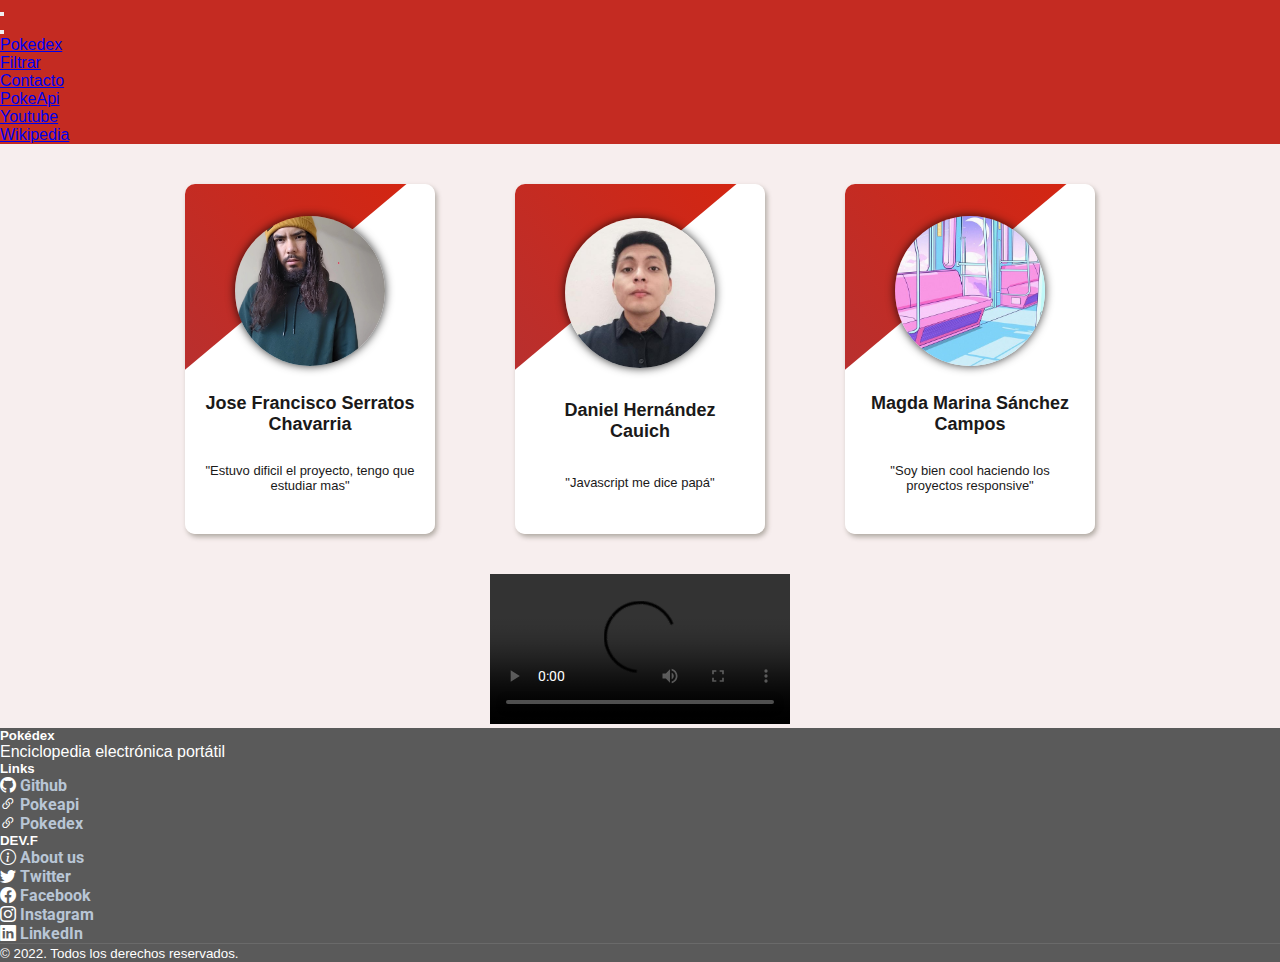
==== commit fdf5b6dd: "update footer" ====
--- a/src/contacto.html
+++ b/src/contacto.html
@@ -153,33 +153,33 @@
                 <div class="row">
                     <div class="col-lg-5 col-xs-12 about">
                         <h5>Pokédex</h5>
-                        <p class="pr-5 text-white-30">Enciclopedia electrónica portátil </p>
+                        <p class="pr-5 text-white-30 fw-lighter">Enciclopedia electrónica portátil </p>
                     </div>
                     <div class="col-lg-3 col-xs-12 links">
                         <h5 class="mt-lg-0 mt-sm-3">Links</h5>
                         <ul class="m-0 p-0">
                             <li><i class="bi bi-github"></i> <a
                                     href="https://github.com/iamDaniHdz/DEVF-JS-Avanzado-Pokedex/tree/master"
-                                    target="_blank">Github</a></li>
-                            <li><i class="bi bi-link-45deg"></i> <a href="https://pokeapi.co/"
-                                    target="_blank">Pokeapi</a></li>
+                                    target="_blank" class="fw-lighter ms-1">Github</a></li>
+                            <li><i class="bi bi-link-45deg"></i> <a href="https://pokeapi.co/" target="_blank"
+                                    class="fw-lighter ms-1">Pokeapi</a></li>
                             <li><i class="bi bi-link-45deg"></i> <a href="https://www.pokemon.com/el/pokedex/"
-                                    target="_blank">Pokedex</a></li>
+                                    target="_blank" class="fw-lighter ms-1">Pokedex</a></li>
                         </ul>
                     </div>
                     <div class="col-lg-4 col-xs-12 links">
                         <h5 class="mt-lg-0 mt-sm-3">DEV.F</h5>
                         <ul class="m-0 p-0">
-                            <li><i class="bi bi-info-circle"></i> <a href="https://www.devf.la/" target="_blank">About
-                                    us</a></li>
-                            <li><i class="bi bi-twitter"></i> <a href="https://twitter.com/devflatam"
-                                    target="_blank">Twitter</a></li>
-                            <li><i class="bi bi-facebook"></i> <a href="https://www.facebook.com/devfla"
-                                    target="_blank">Facebook</a></li>
+                            <li><i class="bi bi-info-circle"></i> <a href="https://www.devf.la/" target="_blank"
+                                    class="fw-lighter ms-1">About us</a></li>
+                            <li><i class="bi bi-twitter"></i> <a href="https://twitter.com/devflatam" target="_blank"
+                                    class="fw-lighter ms-1">Twitter</a></li>
+                            <li><i class="bi bi-facebook"></i> <a href="https://www.facebook.com/devfla" target="_blank"
+                                    class="fw-lighter ms-1">Facebook</a></li>
                             <li><i class="bi bi-instagram"></i> <a href="https://www.instagram.com/devfla/"
-                                    target="_blank">Instagram</a></li>
+                                    target="_blank" class="fw-lighter ms-1">Instagram</a></li>
                             <li><i class="bi bi-linkedin"></i> <a href="https://www.linkedin.com/school/devf/"
-                                    target="_blank">LinkedIn</a></li>
+                                    target="_blank" class="fw-lighter ms-1">LinkedIn</a></li>
                         </ul>
                     </div>
                 </div>
--- a/src/css/responsive.css
+++ b/src/css/responsive.css
@@ -280,7 +280,7 @@
 
 /* FOOTER */
 .footer {
-
+    font-weight: lighter;
     background: #5a5a5a;
     color: white;
 }
